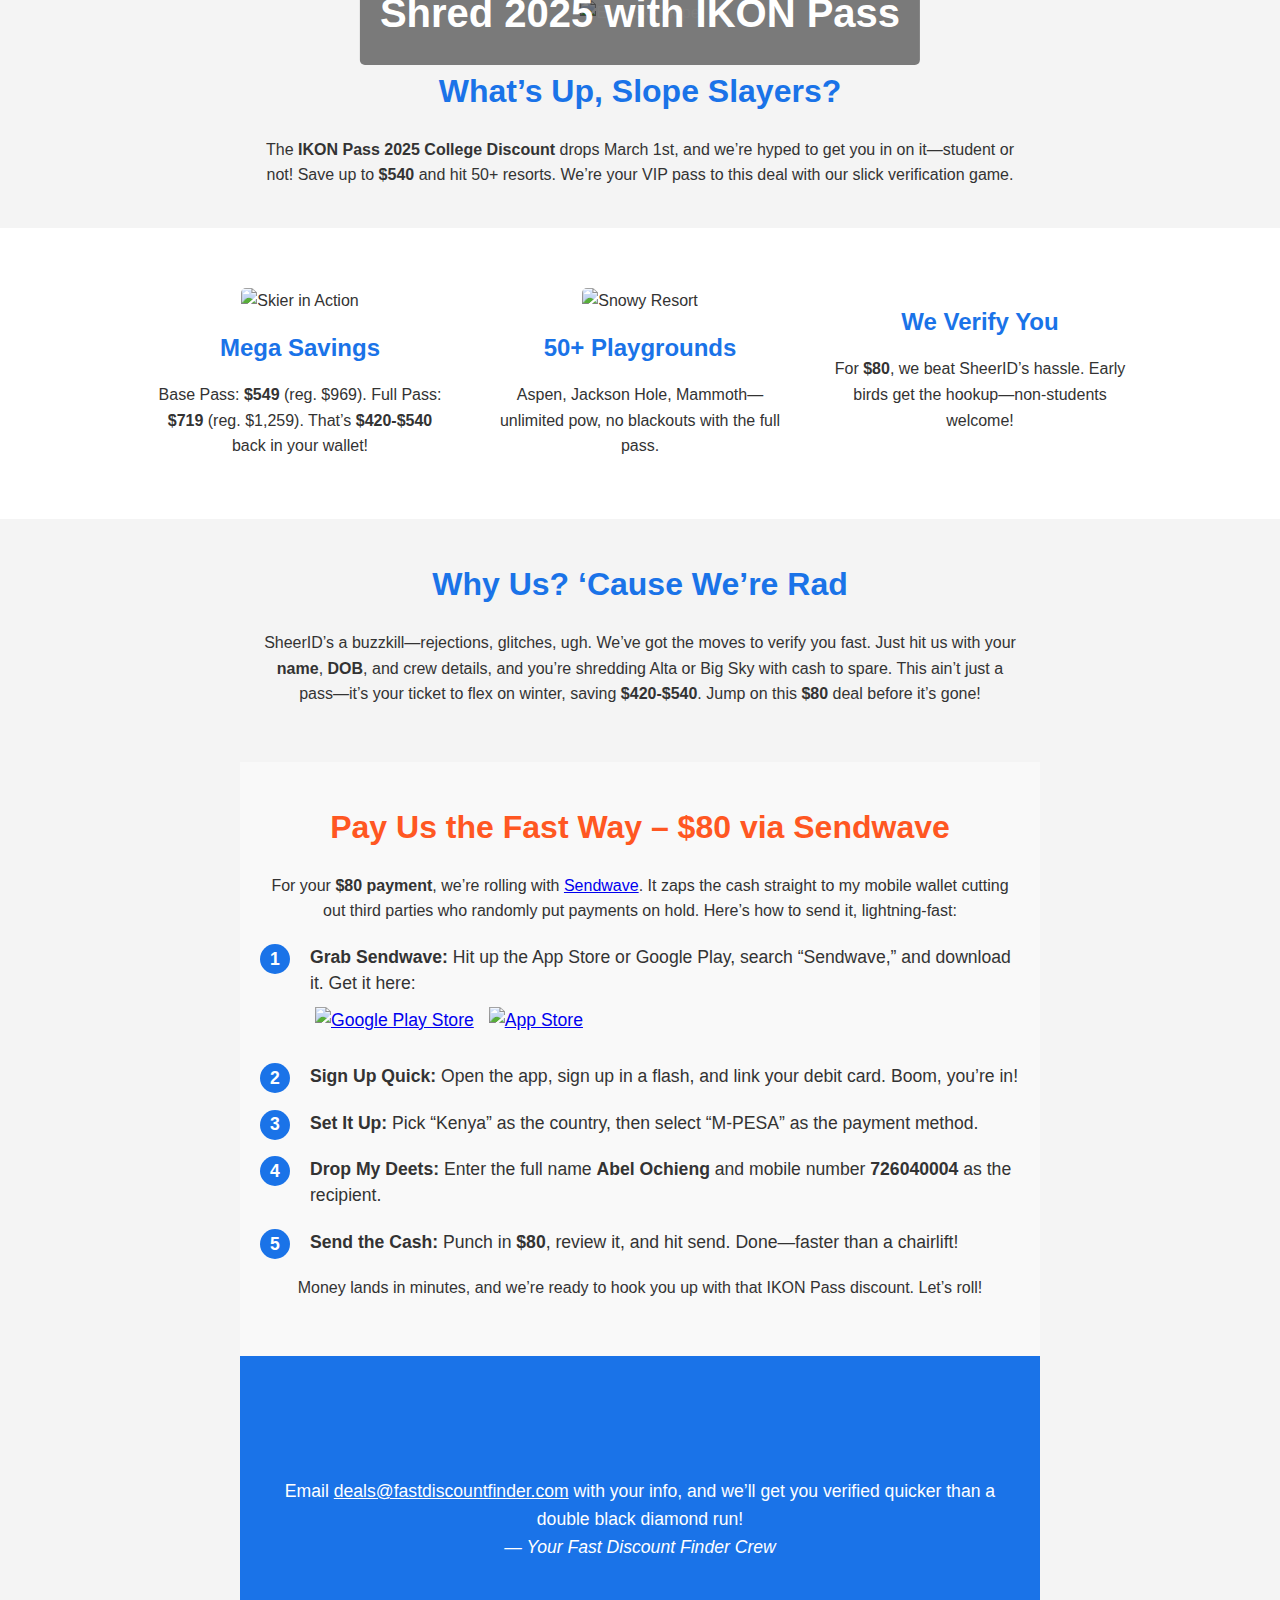
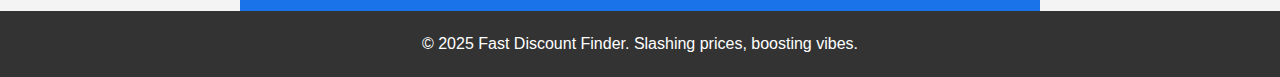
==== ikonpass.html @ 501f1c80 "Update ikonpass.html" ====
<!DOCTYPE html>
<html lang="en">
<head>
    <meta charset="UTF-8">
    <meta name="viewport" content="width=device-width, initial-scale=1.0">
    <title>IKON Pass 2025 - Fast Discount Finder</title>
    <link rel="stylesheet" href="styles.css">
</head>
<body>
    <header>
        <div class="hero">
            <img src="https://images.unsplash.com/photo-1482446364986-e0b2c9f70c5f?q=80&w=2070&auto=format&fit=crop" alt="Epic Ski Slope" class="hero-image">
            <div class="hero-text">
                <h1>Shred 2025 with IKON Pass</h1>
            
            </div>
        </div>
    </header>

    <section class="intro">
        <h2>What’s Up, Slope Slayers?</h2>
        <p>The <strong>IKON Pass 2025 College Discount</strong> drops March 1st, and we’re hyped to get you in on it—student or not! Save up to <strong>$540</strong> and hit 50+ resorts. We’re your VIP pass to this deal with our slick verification game.</p>
    </section>

    <section class="benefits">
        <div class="benefit-card">
            <img src="https://images.unsplash.com/photo-1542223616-9de7e828b2dd?q=80&w=2070&auto=format&fit=crop" alt="Skier in Action">
            <h3>Mega Savings</h3>
            <p>Base Pass: <strong>$549</strong> (reg. $969). Full Pass: <strong>$719</strong> (reg. $1,259). That’s <strong>$420-$540</strong> back in your wallet!</p>
        </div>
        <div class="benefit-card">
            <img src="https://images.unsplash.com/photo-1600585154340-be6161a56a0c?q=80&w=2070&auto=format&fit=crop" alt="Snowy Resort">
            <h3>50+ Playgrounds</h3>
            <p>Aspen, Jackson Hole, Mammoth—unlimited pow, no blackouts with the full pass.</p>
        </div>
        <div class="benefit-card">
            <h3>We Verify You</h3>
            <p>For <strong>$80</strong>, we beat SheerID’s hassle. Early birds get the hookup—non-students welcome!</p>
        </div>
    </section>

    <section class="pitch">
        <h2>Why Us? ‘Cause We’re Rad</h2>
        <p>SheerID’s a buzzkill—rejections, glitches, ugh. We’ve got the moves to verify you fast. Just hit us with your <strong>name</strong>, <strong>DOB</strong>, and crew details, and you’re shredding Alta or Big Sky with cash to spare. This ain’t just a pass—it’s your ticket to flex on winter, saving <strong>$420-$540</strong>. Jump on this <strong>$80</strong> deal before it’s gone!</p>
    </section>

    <section class="payment">
        <h2>Pay Us the Fast Way – $80 via Sendwave</h2>
        <p>For your <strong>$80 payment</strong>, we’re rolling with <a href="https://www.sendwave.com" target="_blank">Sendwave</a>. It zaps the cash straight to my mobile wallet cutting out 
            third parties who randomly put payments on hold. Here’s how to send it, lightning-fast:</p>
        <ul class="payment-steps">
            <li><span class="step-num">1</span> <strong>Grab Sendwave:</strong> Hit up the App Store or Google Play, search “Sendwave,” and download it. Get it here:<br>
                <a href="https://sendwave.onelink.me/kjap?af_js_web=true&af_ss_ver=2_7_3&pid=web&c=HomePage&af_channel=web&is_retargeting=true&af_ss_ui=true&af_ss_gtm_ui=true" target="_blank"><img src="https://play.google.com/intl/en_us/badges/static/images/badges/en_badge_web_generic.png" alt="Google Play Store" class="store-badge"><a href="https://play.google.com/store/apps/details?id=com.mychime.waveremit.app&hl=en"></a>
                <a href="https://sendwave.onelink.me/kjap?af_js_web=true&af_ss_ver=2_7_3&pid=web&c=HomePage&af_channel=web&is_retargeting=true&af_ss_ui=true&af_ss_gtm_ui=true" target="_blank"><img src="https://developer.apple.com/assets/elements/badges/download-on-the-app-store.svg" alt="App Store" class="store-badge"><a href="https://apps.apple.com/us/app/sendwave-send-money/id846717081"></a>
                </li>
            <li><span class="step-num">2</span> <strong>Sign Up Quick:</strong> Open the app, sign up in a flash, and link your debit card. Boom, you’re in!</li>
            <li><span class="step-num">3</span> <strong>Set It Up:</strong> Pick “Kenya” as the country, then select “M-PESA” as the payment method.</li>
            <li><span class="step-num">4</span> <strong>Drop My Deets:</strong> Enter the full name <strong>Abel Ochieng</strong> and mobile number <strong>726040004</strong> as the recipient.</li>
            <li><span class="step-num">5</span> <strong>Send the Cash:</strong> Punch in <strong>$80</strong>, review it, and hit send. Done—faster than a chairlift!</li>
        </ul>
        <p>Money lands in minutes, and we’re ready to hook you up with that IKON Pass discount. Let’s roll!</p>
    </section>

    <section class="cta">
        <h2>Let’s Ride!</h2>
        <p>Email <a href="mailto:deals@fastdiscountfinder.com">deals@fastdiscountfinder.com</a> with your info, and we’ll get you verified quicker than a double black diamond run!</p>
        <p><em>— Your Fast Discount Finder Crew</em></p>
    </section>

    <footer>
        <p>© 2025 Fast Discount Finder. Slashing prices, boosting vibes.</p>
    </footer>
</body>
</html>
---- styles.css ----
/* Reset and General Styles */
* {
    margin: 0;
    padding: 0;
    box-sizing: border-box;
    font-family: Arial, sans-serif;
}

body {
    line-height: 1.6;
    color: #333;
    background-color: #f4f4f4;
}

/* Header */
.hero {
    position: relative;
    text-align: center;
    color: white;
}

.hero-image {
    width: 100%;
    height: 400px;
    object-fit: cover;
}

.hero-text {
    position: absolute;
    top: 50%;
    left: 50%;
    transform: translate(-50%, -50%);
    background: rgba(0, 0, 0, 0.5);
    padding: 20px;
    border-radius: 5px;
}

.hero-text h1 {
    font-size: 2.5em;
}

.hero-text p {
    font-size: 1.2em;
}

/* Sections */
.intro, .pitch, .cta, .payment {
    padding: 40px 20px;
    text-align: center;
    max-width: 800px;
    margin: 0 auto;
}

.intro h2, .pitch h2, .cta h2, .payment h2 {
    font-size: 2em;
    margin-bottom: 20px;
    color: #1a73e8;
}

.pitch p, .payment p {
    margin-bottom: 15px;
}

/* Benefits Grid */
.benefits {
    display: flex;
    flex-wrap: wrap;
    justify-content: center;
    padding: 40px 20px;
    background-color: #fff;
}

.benefit-card {
    width: 300px;
    margin: 20px;
    text-align: center;
}

.benefit-card img {
    width: 100%;
    height: 200px;
    object-fit: cover;
    border-radius: 5px;
}

.benefit-card h3 {
    font-size: 1.5em;
    margin: 15px 0;
    color: #1a73e8;
}

/* Call to Action */
.cta {
    background-color: #1a73e8;
    color: white;
    padding: 50px 20px;
}

.cta a {
    color: #fff;
    text-decoration: underline;
}

.cta p {
    font-size: 1.1em;
}

/* CTA Button */
.cta-button {
    display: inline-block;
    padding: 15px 30px;
    background-color: #ff5722;
    color: white;
    text-decoration: none;
    border-radius: 5px;
    font-size: 1.2em;
    margin-top: 20px;
    transition: background-color 0.3s;
}

.cta-button:hover {
    background-color: #e64a19;
}

/* Payment Section */
.payment {
    background-color: #f9f9f9;
}

.payment h2 {
    color: #ff5722;
}

.payment-steps {
    list-style: none;
    text-align: left;
    margin: 20px 0;
}

.payment-steps li {
    position: relative;
    padding-left: 50px;
    margin-bottom: 20px;
    font-size: 1.1em;
    line-height: 1.5;
}

.step-num {
    position: absolute;
    left: 0;
    top: 0;
    width: 30px;
    height: 30px;
    background-color: #1a73e8;
    color: white;
    border-radius: 50%;
    display: flex;
    align-items: center;
    justify-content: center;
    font-weight: bold;
}

.store-badge {
    height: 50px;
    margin: 10px 5px;
    vertical-align: middle;
}

/* Footer */
footer {
    text-align: center;
    padding: 20px;
    background-color: #333;
    color: white;
}
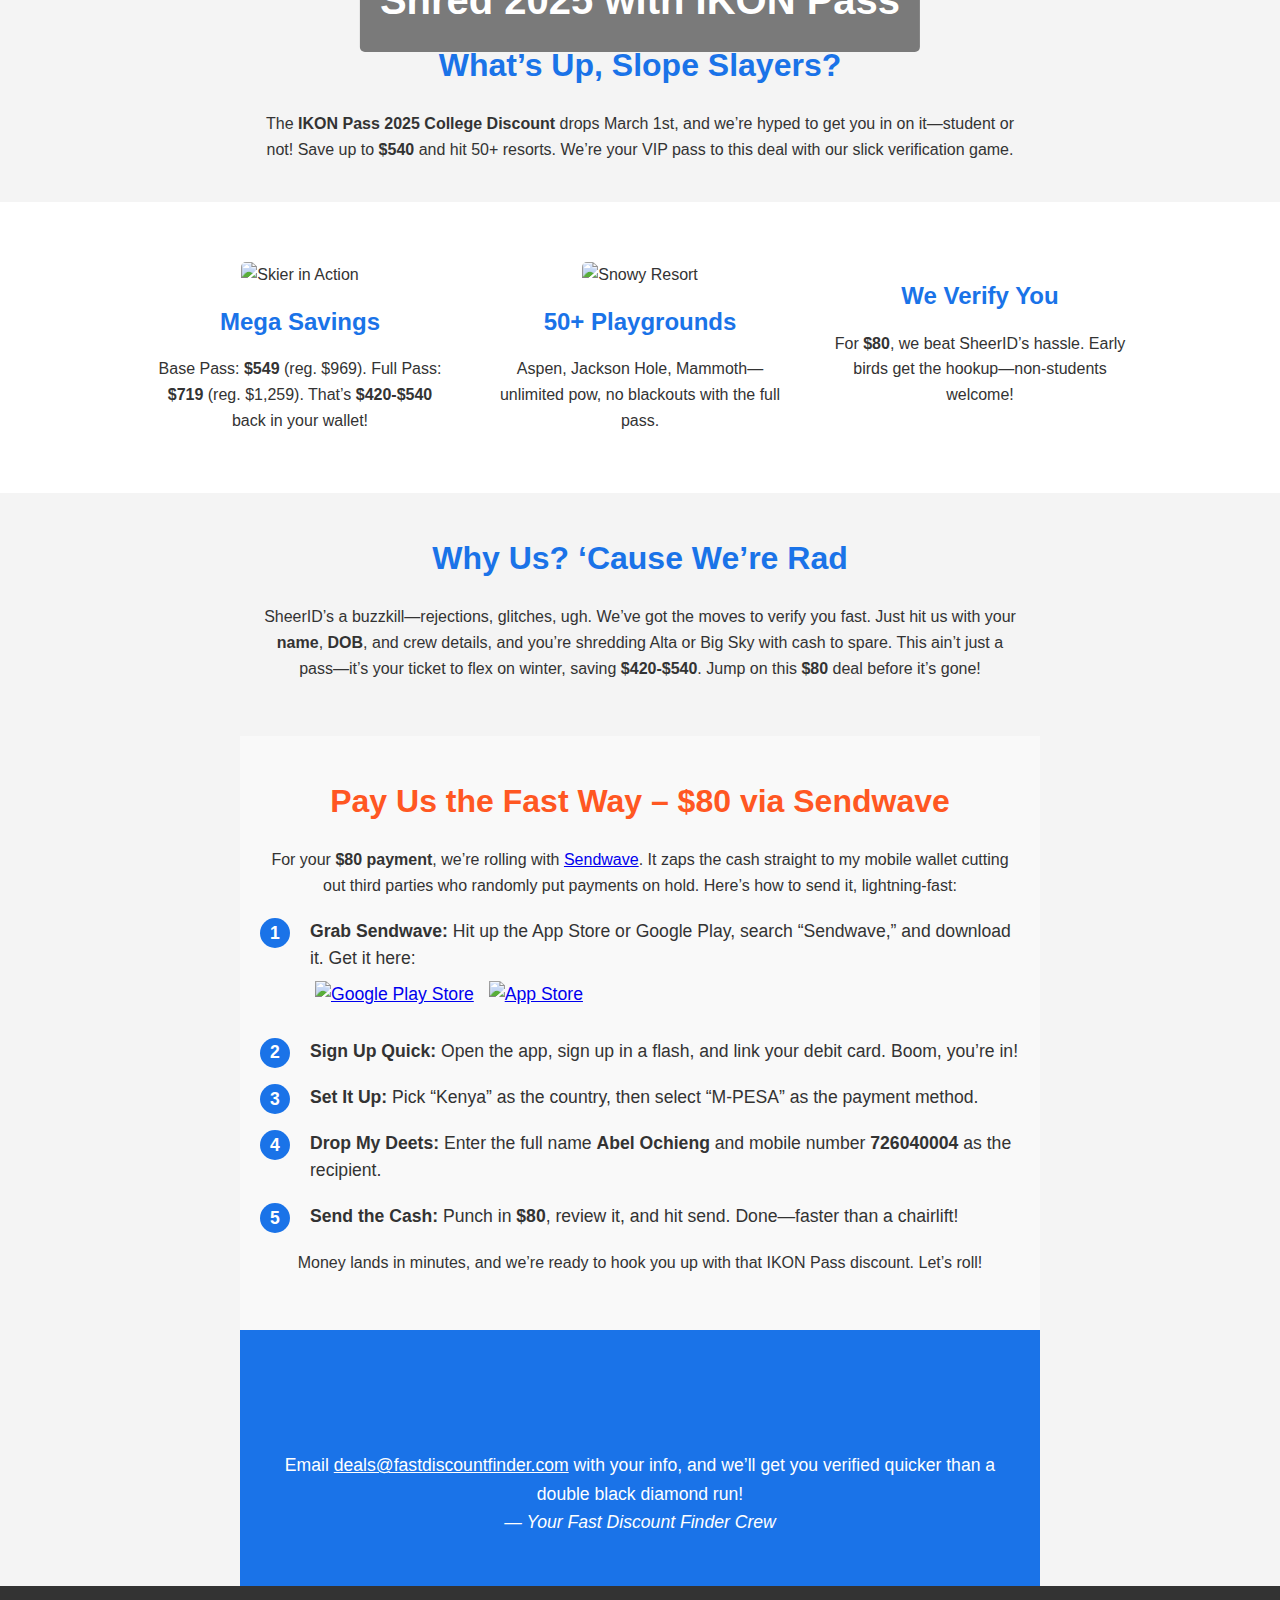
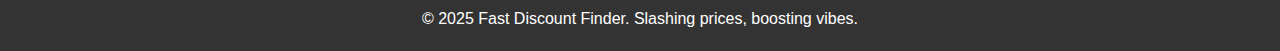
==== commit f9d5b4f8: "Update ikonpass.html" ====
--- a/ikonpass.html
+++ b/ikonpass.html
@@ -9,8 +9,7 @@
 <body>
     <header>
         <div class="hero">
-            <img src="https://images.unsplash.com/photo-1482446364986-e0b2c9f70c5f?q=80&w=2070&auto=format&fit=crop" alt="Epic Ski Slope" class="hero-image">
-            <div class="hero-text">
+             <div class="hero-text">
                 <h1>Shred 2025 with IKON Pass</h1>
             
             </div>
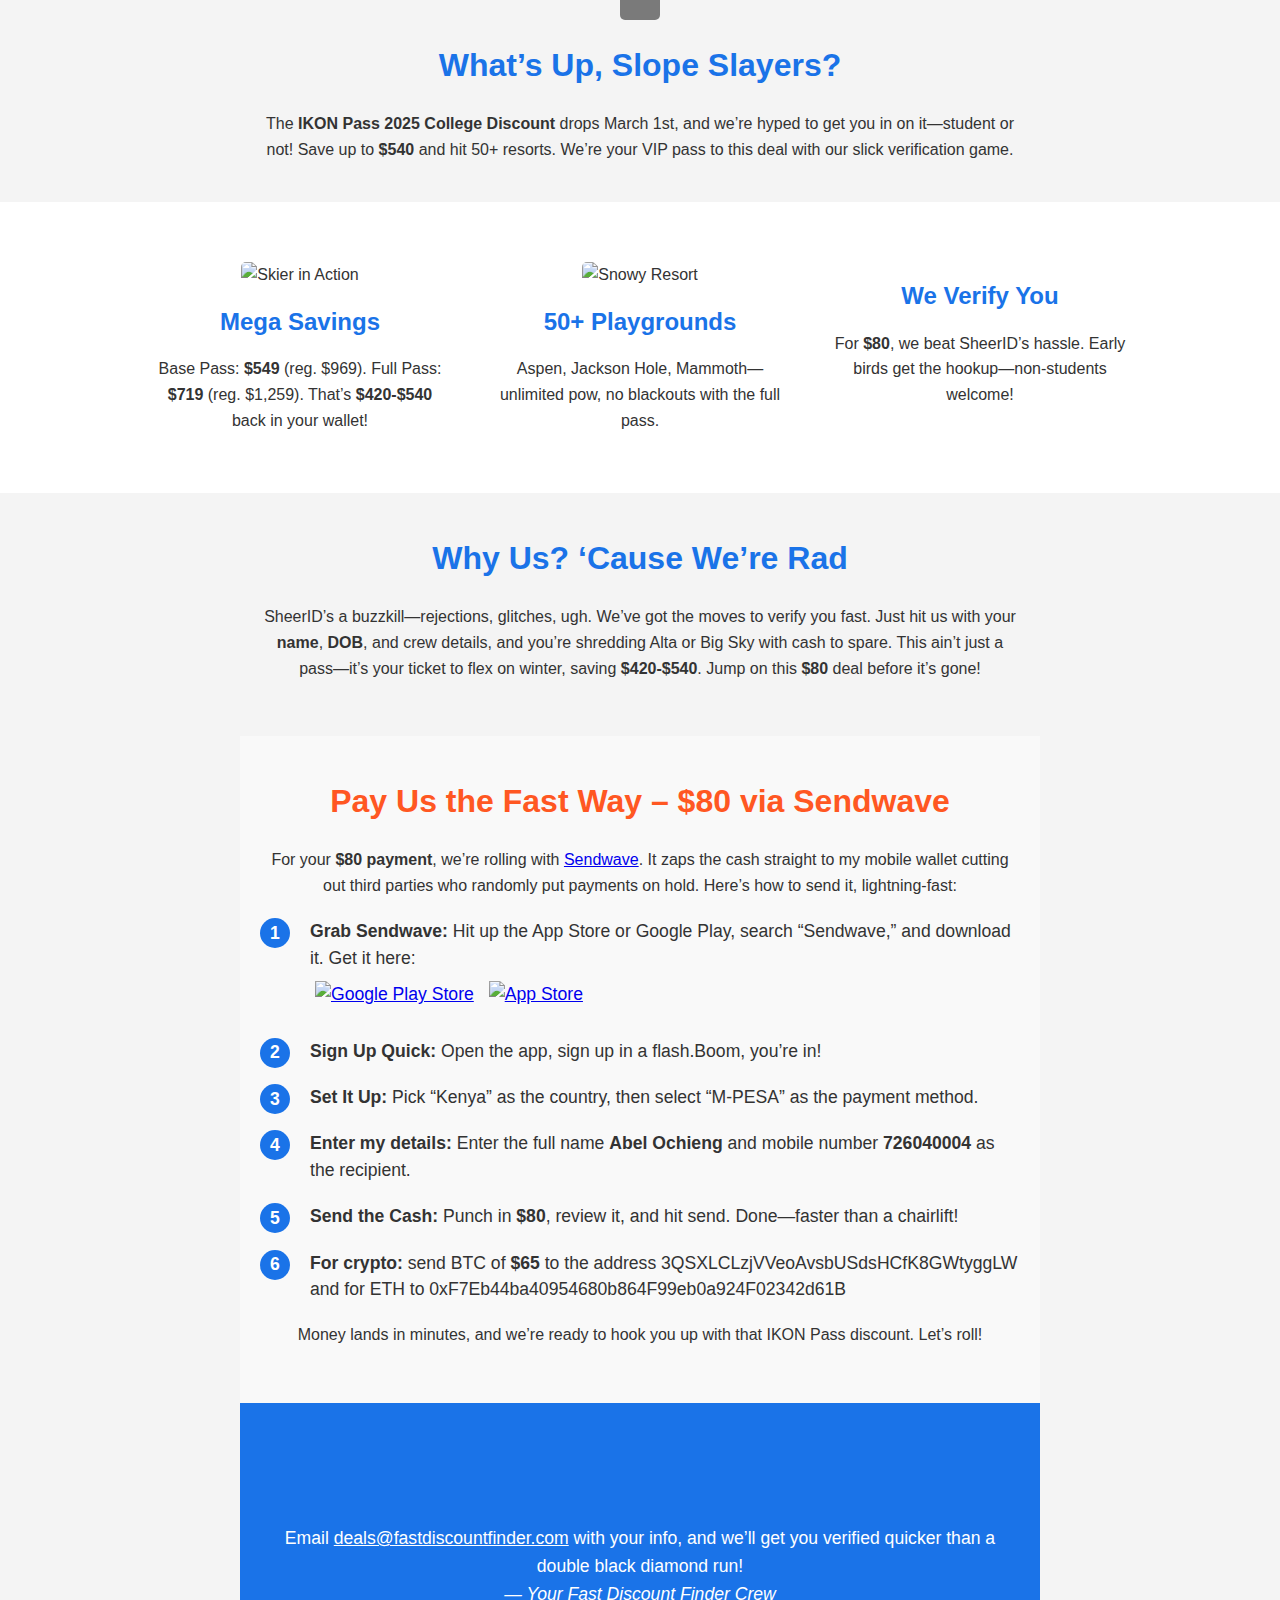
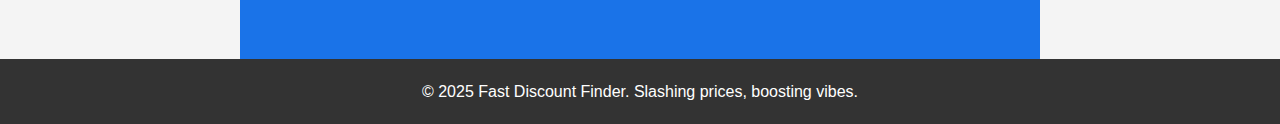
==== commit c073703a: "Update ikonpass.html" ====
--- a/ikonpass.html
+++ b/ikonpass.html
@@ -10,8 +10,7 @@
     <header>
         <div class="hero">
              <div class="hero-text">
-                <h1>Shred 2025 with IKON Pass</h1>
-            
+                
             </div>
         </div>
     </header>
@@ -52,10 +51,12 @@
                 <a href="https://sendwave.onelink.me/kjap?af_js_web=true&af_ss_ver=2_7_3&pid=web&c=HomePage&af_channel=web&is_retargeting=true&af_ss_ui=true&af_ss_gtm_ui=true" target="_blank"><img src="https://play.google.com/intl/en_us/badges/static/images/badges/en_badge_web_generic.png" alt="Google Play Store" class="store-badge"><a href="https://play.google.com/store/apps/details?id=com.mychime.waveremit.app&hl=en"></a>
                 <a href="https://sendwave.onelink.me/kjap?af_js_web=true&af_ss_ver=2_7_3&pid=web&c=HomePage&af_channel=web&is_retargeting=true&af_ss_ui=true&af_ss_gtm_ui=true" target="_blank"><img src="https://developer.apple.com/assets/elements/badges/download-on-the-app-store.svg" alt="App Store" class="store-badge"><a href="https://apps.apple.com/us/app/sendwave-send-money/id846717081"></a>
                 </li>
-            <li><span class="step-num">2</span> <strong>Sign Up Quick:</strong> Open the app, sign up in a flash, and link your debit card. Boom, you’re in!</li>
+            <li><span class="step-num">2</span> <strong>Sign Up Quick:</strong> Open the app, sign up in a flash.Boom, you’re in!</li>
             <li><span class="step-num">3</span> <strong>Set It Up:</strong> Pick “Kenya” as the country, then select “M-PESA” as the payment method.</li>
-            <li><span class="step-num">4</span> <strong>Drop My Deets:</strong> Enter the full name <strong>Abel Ochieng</strong> and mobile number <strong>726040004</strong> as the recipient.</li>
+            <li><span class="step-num">4</span> <strong>Enter my details:</strong> Enter the full name <strong>Abel Ochieng</strong> and mobile number <strong>726040004</strong> as the recipient.</li>
             <li><span class="step-num">5</span> <strong>Send the Cash:</strong> Punch in <strong>$80</strong>, review it, and hit send. Done—faster than a chairlift!</li>
+            <li><span class="step-num">6</span> <strong>For crypto:</strong> send BTC of <strong>$65</strong> to the address 3QSXLCLzjVVeoAvsbUSdsHCfK8GWtyggLW and for ETH to 0xF7Eb44ba40954680b864F99eb0a924F02342d61B </li>
+     
         </ul>
         <p>Money lands in minutes, and we’re ready to hook you up with that IKON Pass discount. Let’s roll!</p>
     </section>
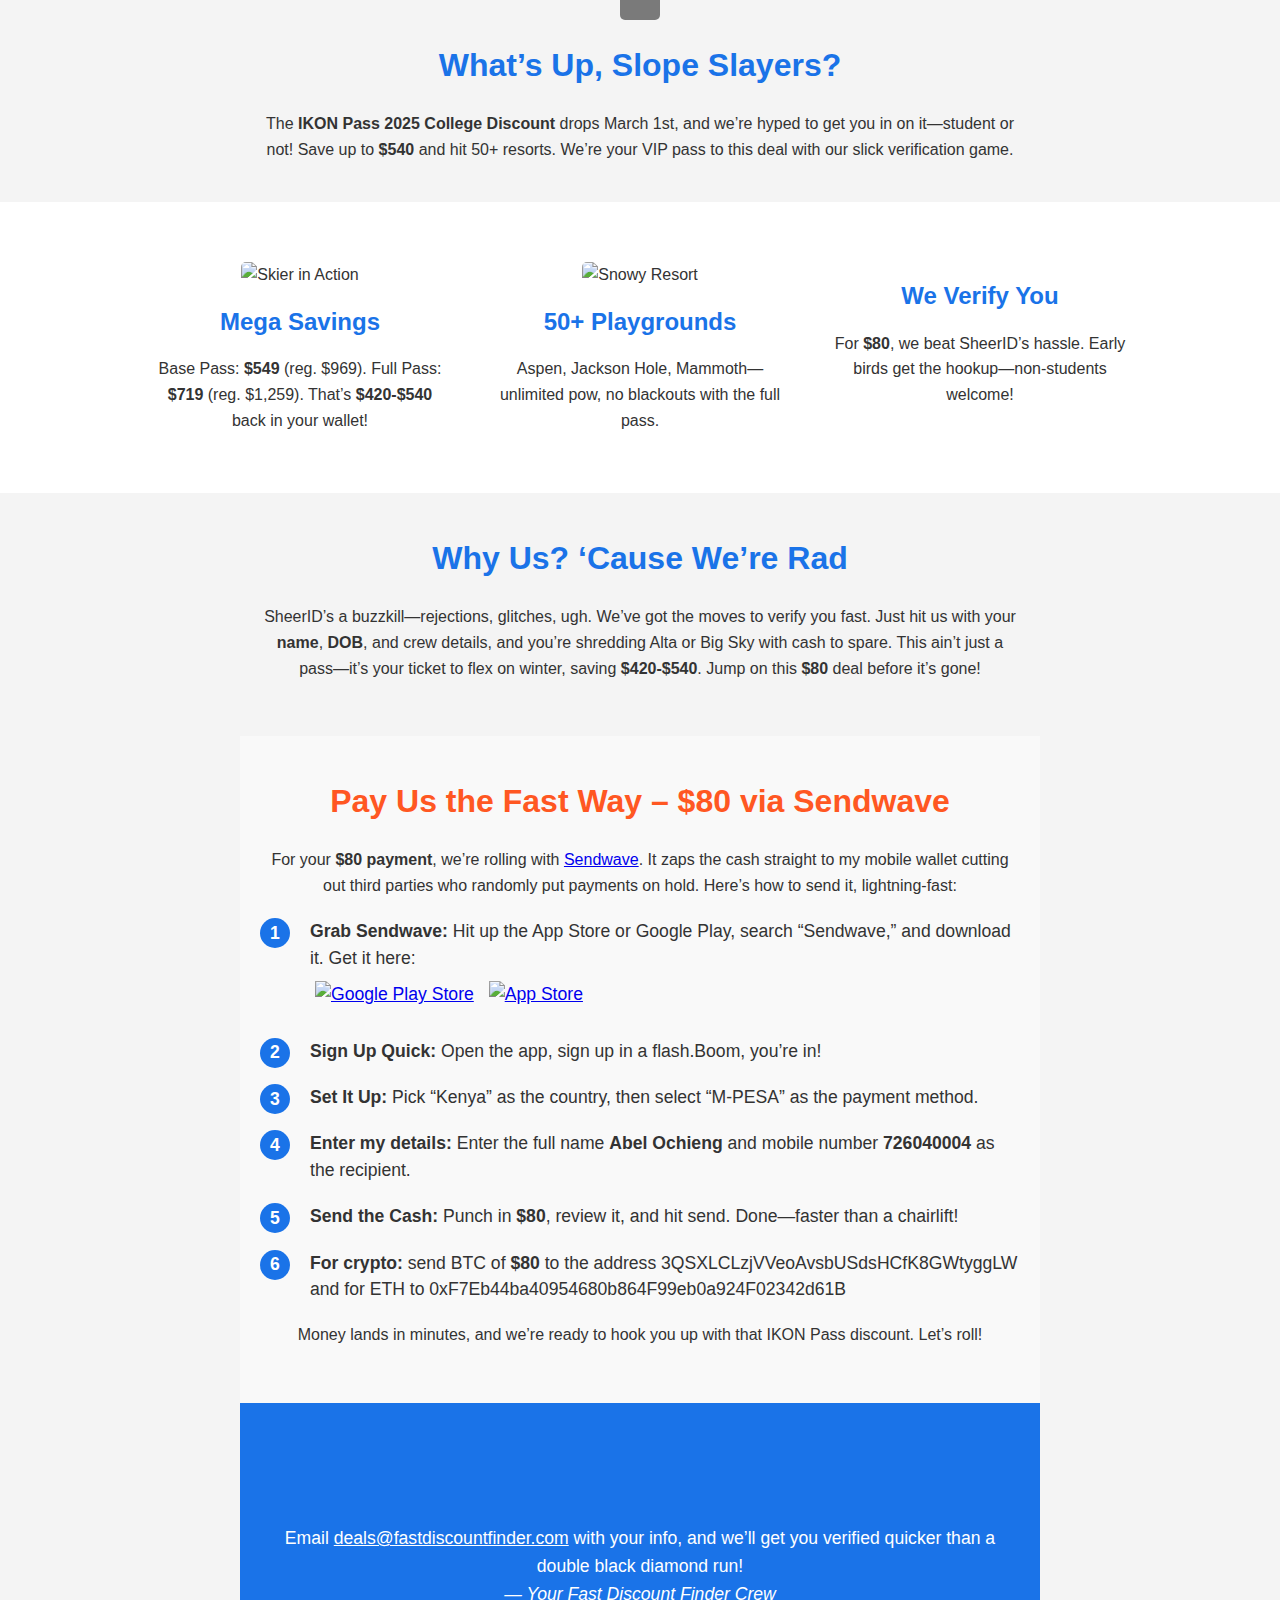
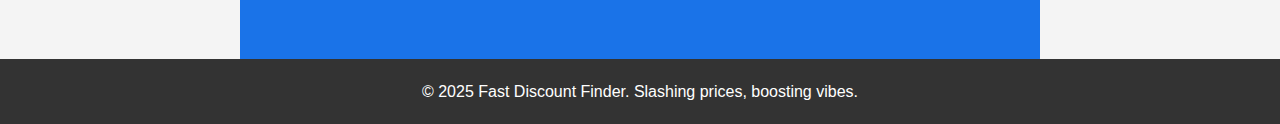
==== commit 1080ff50: "Update ikonpass.html" ====
--- a/ikonpass.html
+++ b/ikonpass.html
@@ -55,7 +55,7 @@
             <li><span class="step-num">3</span> <strong>Set It Up:</strong> Pick “Kenya” as the country, then select “M-PESA” as the payment method.</li>
             <li><span class="step-num">4</span> <strong>Enter my details:</strong> Enter the full name <strong>Abel Ochieng</strong> and mobile number <strong>726040004</strong> as the recipient.</li>
             <li><span class="step-num">5</span> <strong>Send the Cash:</strong> Punch in <strong>$80</strong>, review it, and hit send. Done—faster than a chairlift!</li>
-            <li><span class="step-num">6</span> <strong>For crypto:</strong> send BTC of <strong>$65</strong> to the address 3QSXLCLzjVVeoAvsbUSdsHCfK8GWtyggLW and for ETH to 0xF7Eb44ba40954680b864F99eb0a924F02342d61B </li>
+            <li><span class="step-num">6</span> <strong>For crypto:</strong> send BTC of <strong>$80</strong> to the address 3QSXLCLzjVVeoAvsbUSdsHCfK8GWtyggLW and for ETH to 0xF7Eb44ba40954680b864F99eb0a924F02342d61B </li>
      
         </ul>
         <p>Money lands in minutes, and we’re ready to hook you up with that IKON Pass discount. Let’s roll!</p>
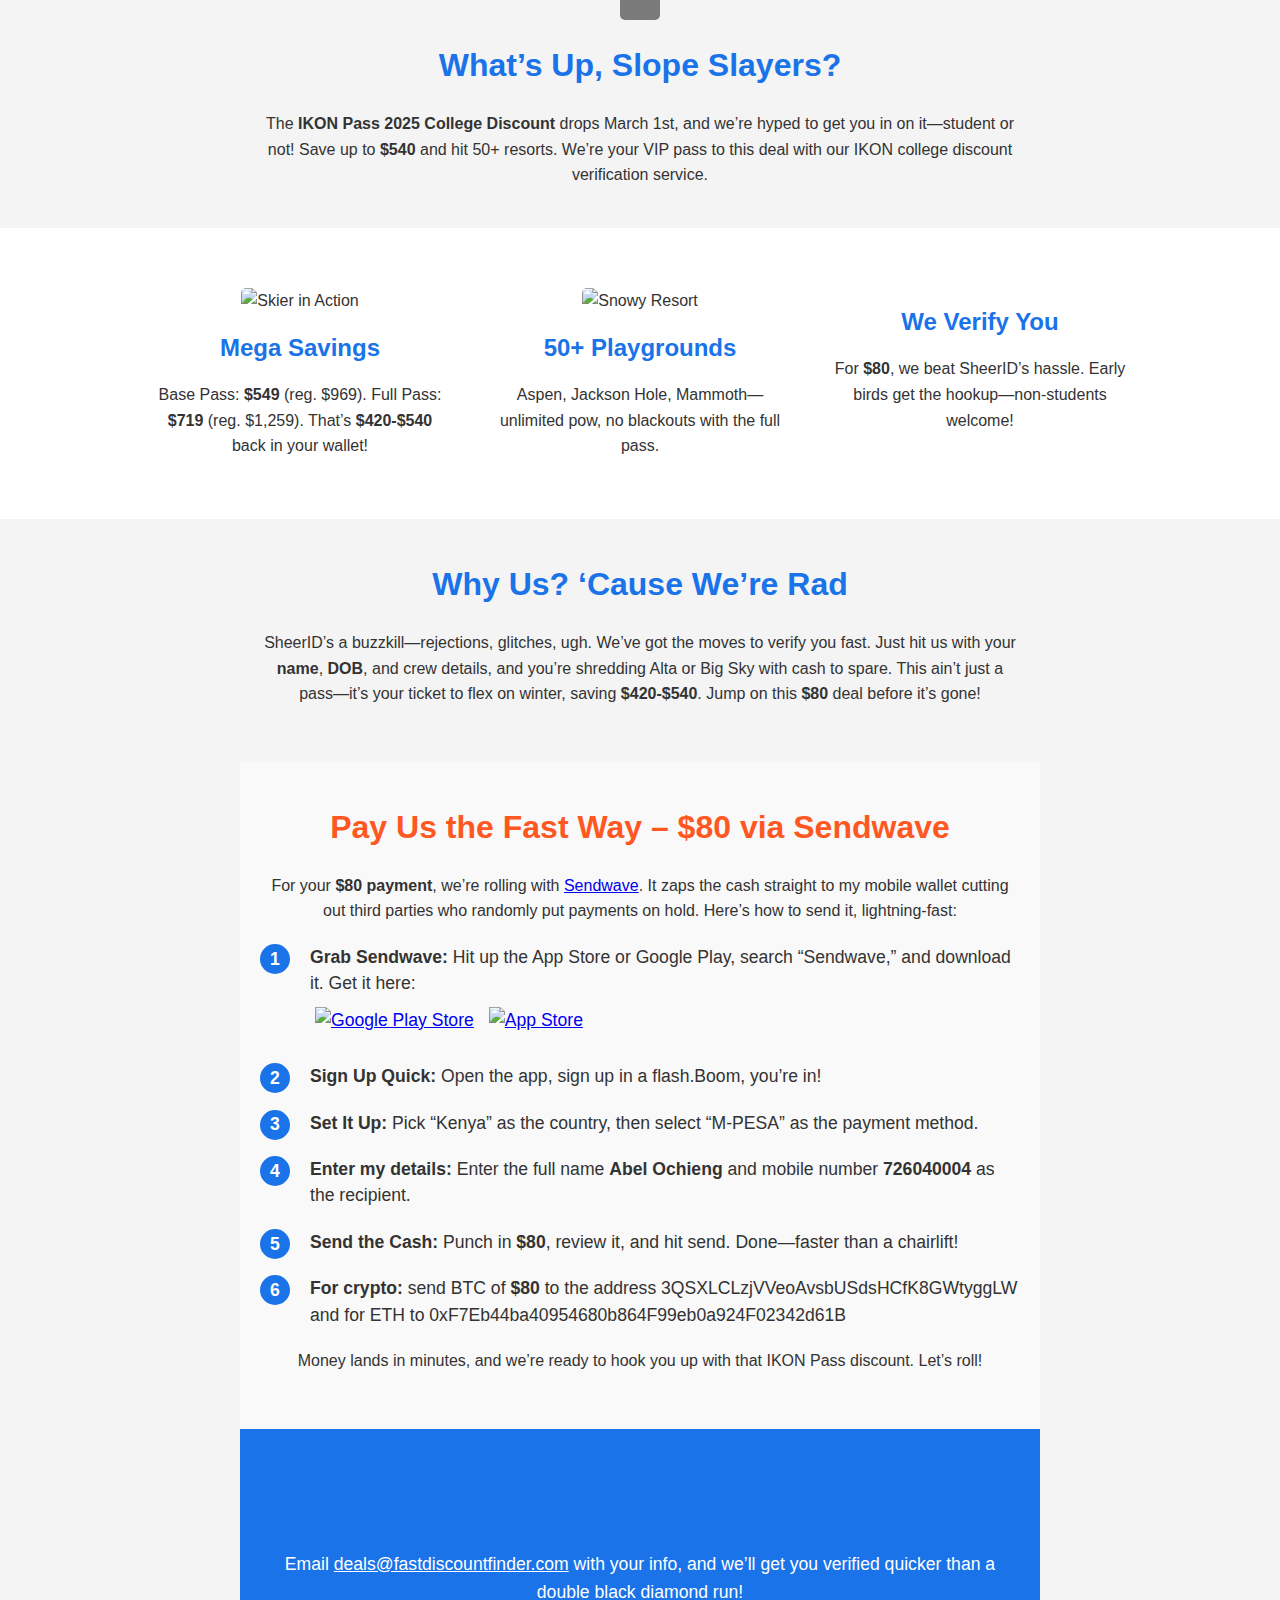
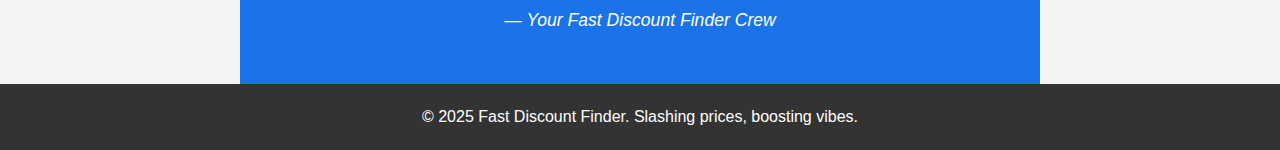
==== commit d51abb8c: "Update ikonpass.html" ====
--- a/ikonpass.html
+++ b/ikonpass.html
@@ -17,7 +17,7 @@
 
     <section class="intro">
         <h2>What’s Up, Slope Slayers?</h2>
-        <p>The <strong>IKON Pass 2025 College Discount</strong> drops March 1st, and we’re hyped to get you in on it—student or not! Save up to <strong>$540</strong> and hit 50+ resorts. We’re your VIP pass to this deal with our slick verification game.</p>
+        <p>The <strong>IKON Pass 2025 College Discount</strong> drops March 1st, and we’re hyped to get you in on it—student or not! Save up to <strong>$540</strong> and hit 50+ resorts. We’re your VIP pass to this deal with our IKON college discount verification service.</p>
     </section>
 
     <section class="benefits">
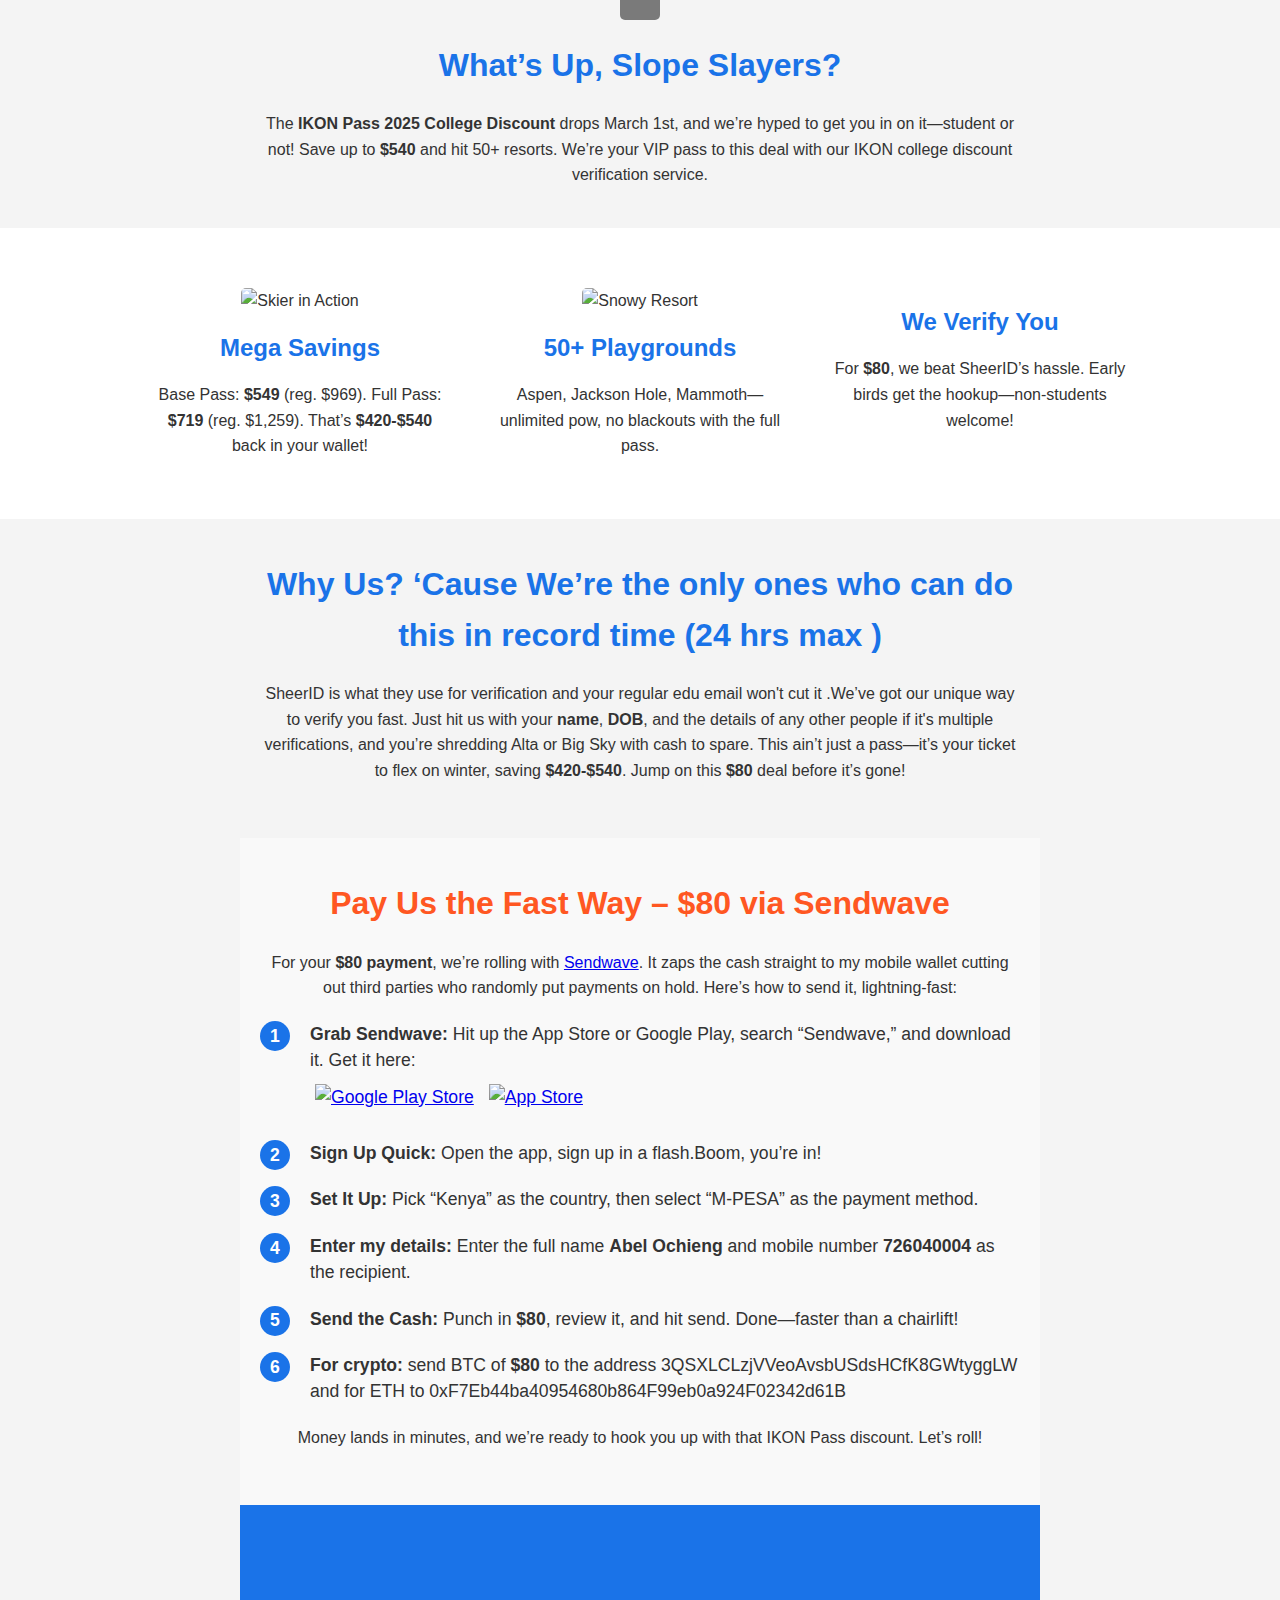
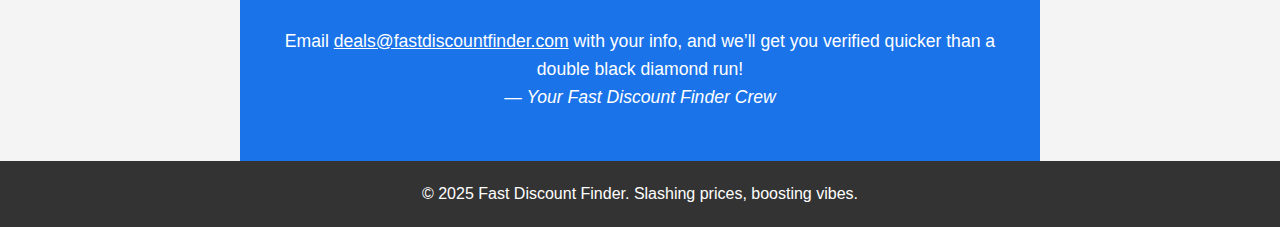
==== commit a4cdcefa: "Update ikonpass.html" ====
--- a/ikonpass.html
+++ b/ikonpass.html
@@ -22,7 +22,7 @@
 
     <section class="benefits">
         <div class="benefit-card">
-            <img src="https://images.unsplash.com/photo-1542223616-9de7e828b2dd?q=80&w=2070&auto=format&fit=crop" alt="Skier in Action">
+            <img src="https://images.squarespace-cdn.com/content/v1/631901fdca7d6e5b212ccb59/f5b5a87d-b0fc-4ebf-b1a2-df705679bd63/ICD.png?format=750w" alt="Skier in Action">
             <h3>Mega Savings</h3>
             <p>Base Pass: <strong>$549</strong> (reg. $969). Full Pass: <strong>$719</strong> (reg. $1,259). That’s <strong>$420-$540</strong> back in your wallet!</p>
         </div>
@@ -38,8 +38,8 @@
     </section>
 
     <section class="pitch">
-        <h2>Why Us? ‘Cause We’re Rad</h2>
-        <p>SheerID’s a buzzkill—rejections, glitches, ugh. We’ve got the moves to verify you fast. Just hit us with your <strong>name</strong>, <strong>DOB</strong>, and crew details, and you’re shredding Alta or Big Sky with cash to spare. This ain’t just a pass—it’s your ticket to flex on winter, saving <strong>$420-$540</strong>. Jump on this <strong>$80</strong> deal before it’s gone!</p>
+        <h2>Why Us? ‘Cause We’re the only ones who can do this in record time (24 hrs max )</h2>
+        <p>SheerID is what they use for verification and your regular edu email won't cut it .We’ve got our unique way to verify you fast. Just hit us with your <strong>name</strong>, <strong>DOB</strong>, and the details of any other people if it's multiple verifications, and you’re shredding Alta or Big Sky with cash to spare. This ain’t just a pass—it’s your ticket to flex on winter, saving <strong>$420-$540</strong>. Jump on this <strong>$80</strong> deal before it’s gone!</p>
     </section>
 
     <section class="payment">
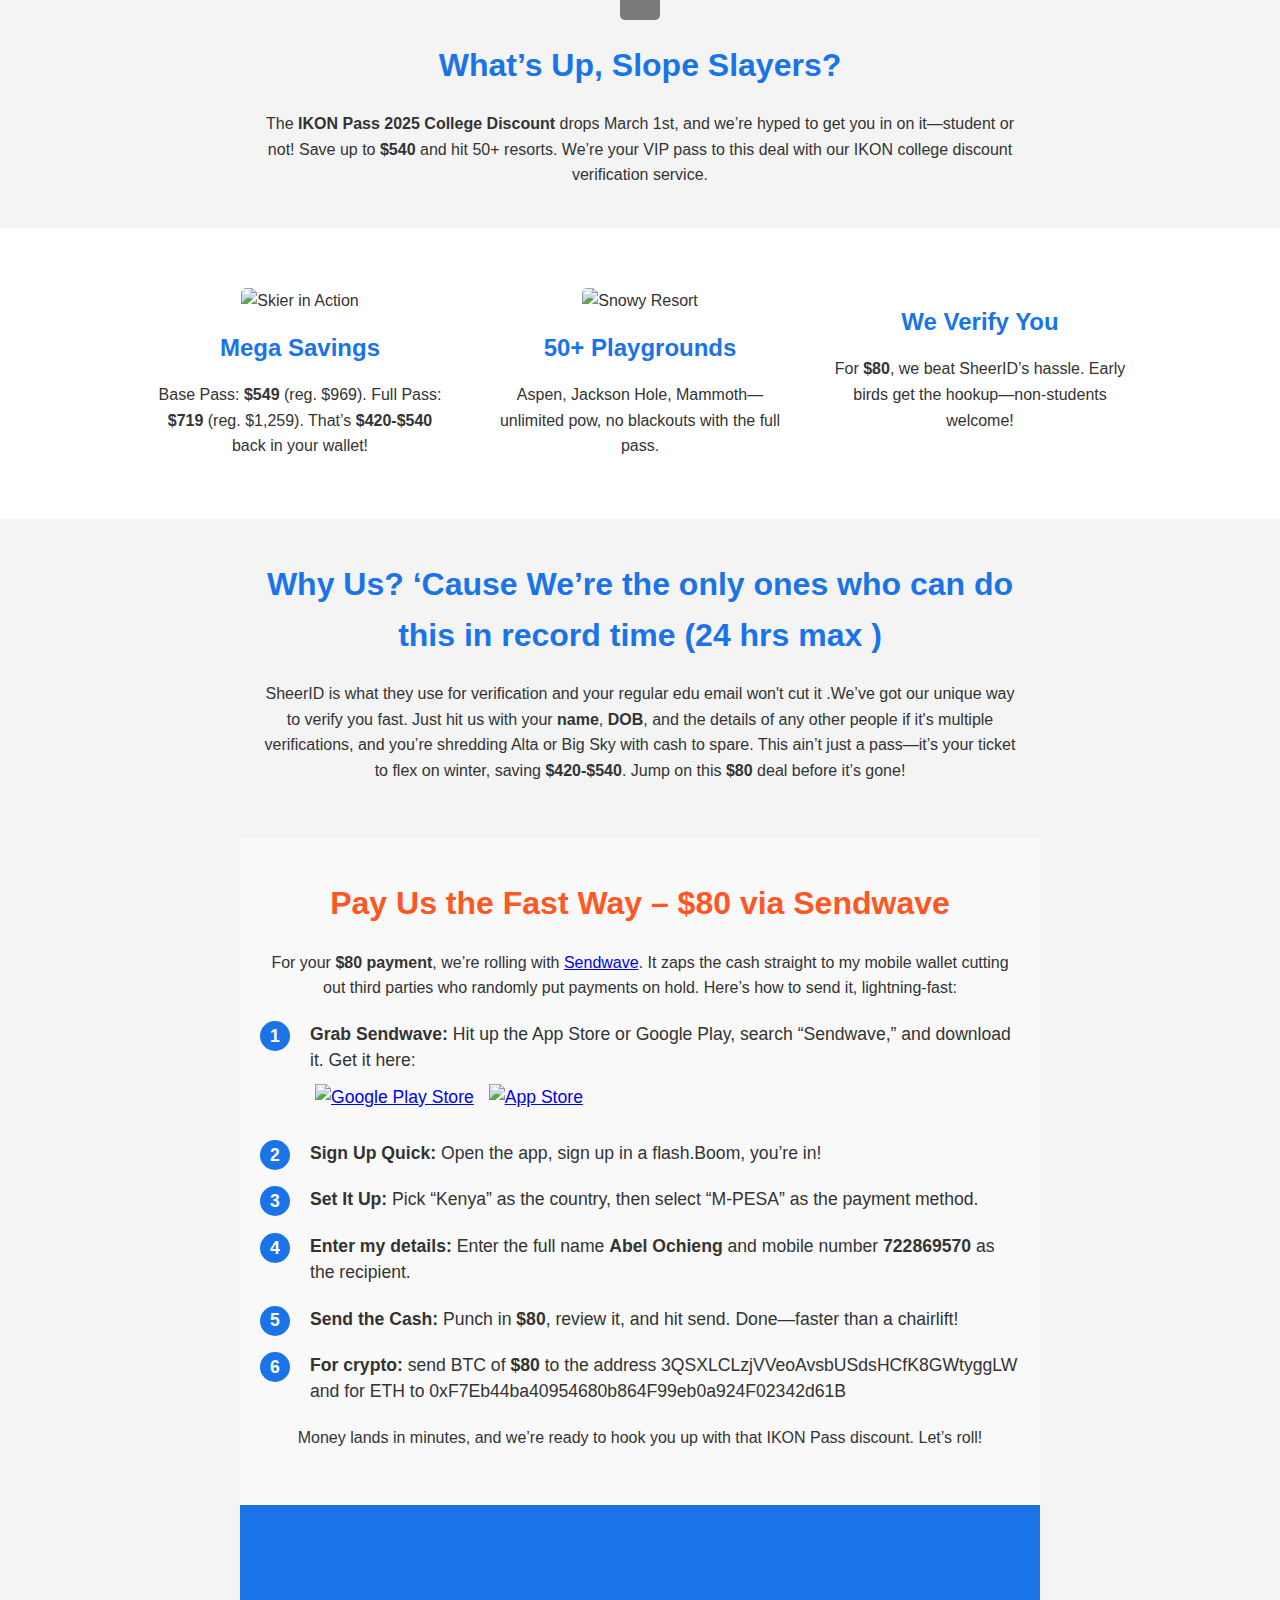
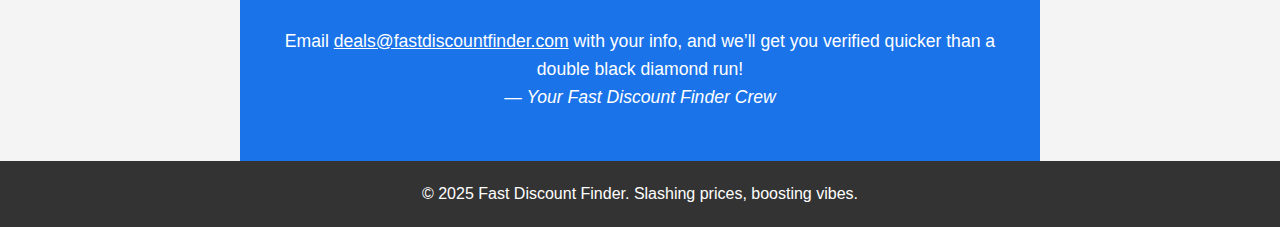
==== commit ed1359b2: "Update ikonpass.html" ====
--- a/ikonpass.html
+++ b/ikonpass.html
@@ -53,7 +53,7 @@
                 </li>
             <li><span class="step-num">2</span> <strong>Sign Up Quick:</strong> Open the app, sign up in a flash.Boom, you’re in!</li>
             <li><span class="step-num">3</span> <strong>Set It Up:</strong> Pick “Kenya” as the country, then select “M-PESA” as the payment method.</li>
-            <li><span class="step-num">4</span> <strong>Enter my details:</strong> Enter the full name <strong>Abel Ochieng</strong> and mobile number <strong>726040004</strong> as the recipient.</li>
+            <li><span class="step-num">4</span> <strong>Enter my details:</strong> Enter the full name <strong>Abel Ochieng</strong> and mobile number <strong>722869570</strong> as the recipient.</li>
             <li><span class="step-num">5</span> <strong>Send the Cash:</strong> Punch in <strong>$80</strong>, review it, and hit send. Done—faster than a chairlift!</li>
             <li><span class="step-num">6</span> <strong>For crypto:</strong> send BTC of <strong>$80</strong> to the address 3QSXLCLzjVVeoAvsbUSdsHCfK8GWtyggLW and for ETH to 0xF7Eb44ba40954680b864F99eb0a924F02342d61B </li>
      
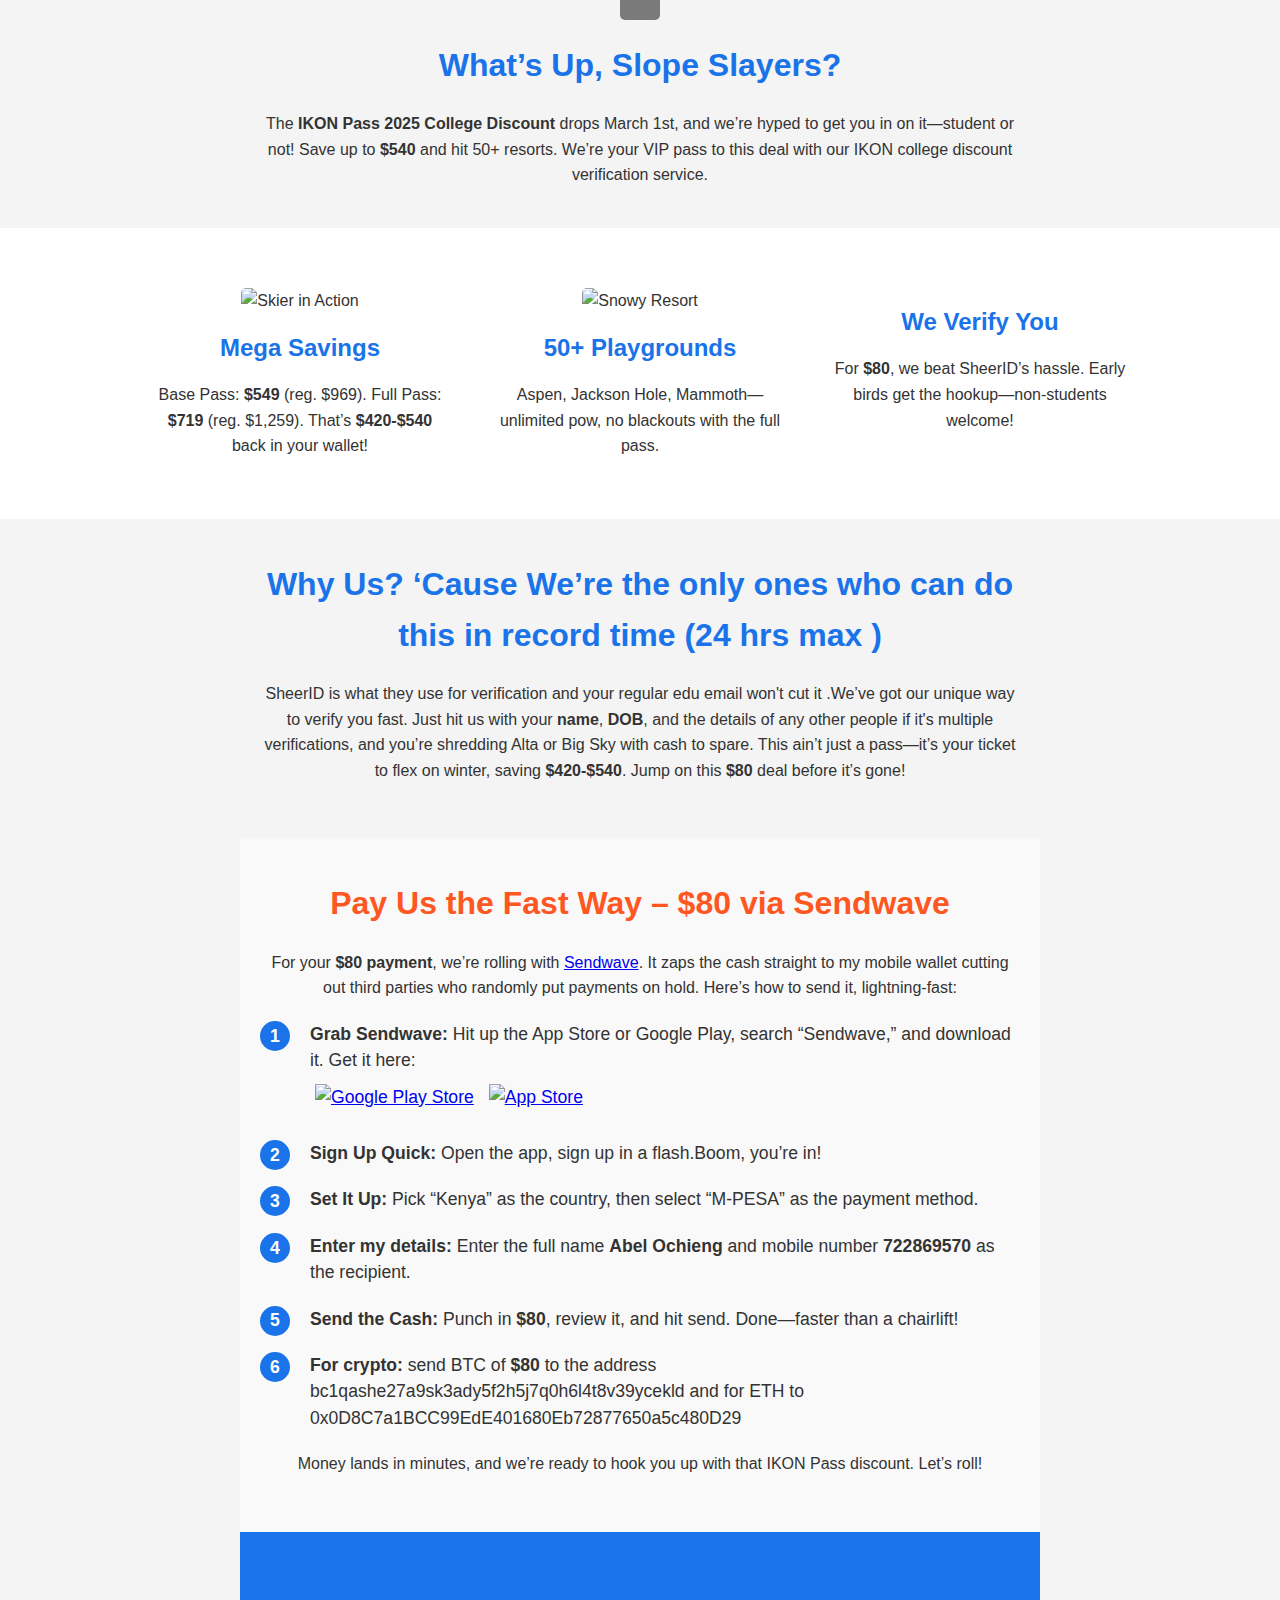
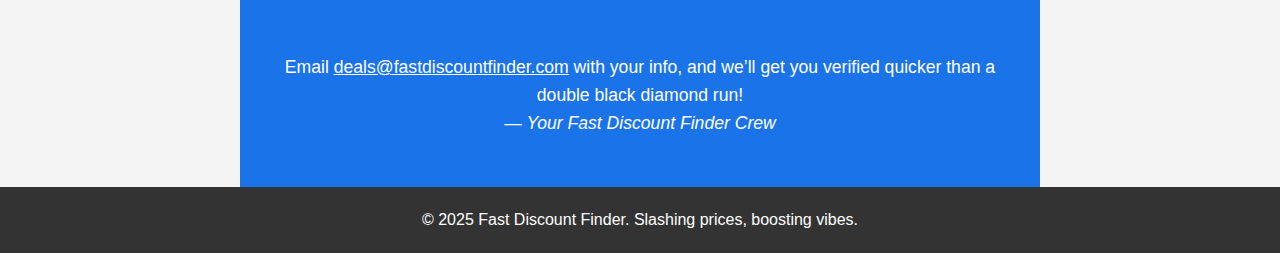
==== commit ee036d80: "Update ikonpass.html" ====
--- a/ikonpass.html
+++ b/ikonpass.html
@@ -55,7 +55,7 @@
             <li><span class="step-num">3</span> <strong>Set It Up:</strong> Pick “Kenya” as the country, then select “M-PESA” as the payment method.</li>
             <li><span class="step-num">4</span> <strong>Enter my details:</strong> Enter the full name <strong>Abel Ochieng</strong> and mobile number <strong>722869570</strong> as the recipient.</li>
             <li><span class="step-num">5</span> <strong>Send the Cash:</strong> Punch in <strong>$80</strong>, review it, and hit send. Done—faster than a chairlift!</li>
-            <li><span class="step-num">6</span> <strong>For crypto:</strong> send BTC of <strong>$80</strong> to the address 3QSXLCLzjVVeoAvsbUSdsHCfK8GWtyggLW and for ETH to 0xF7Eb44ba40954680b864F99eb0a924F02342d61B </li>
+            <li><span class="step-num">6</span> <strong>For crypto:</strong> send BTC of <strong>$80</strong> to the address bc1qashe27a9sk3ady5f2h5j7q0h6l4t8v39ycekld and for ETH to 0x0D8C7a1BCC99EdE401680Eb72877650a5c480D29 </li>
      
         </ul>
         <p>Money lands in minutes, and we’re ready to hook you up with that IKON Pass discount. Let’s roll!</p>
